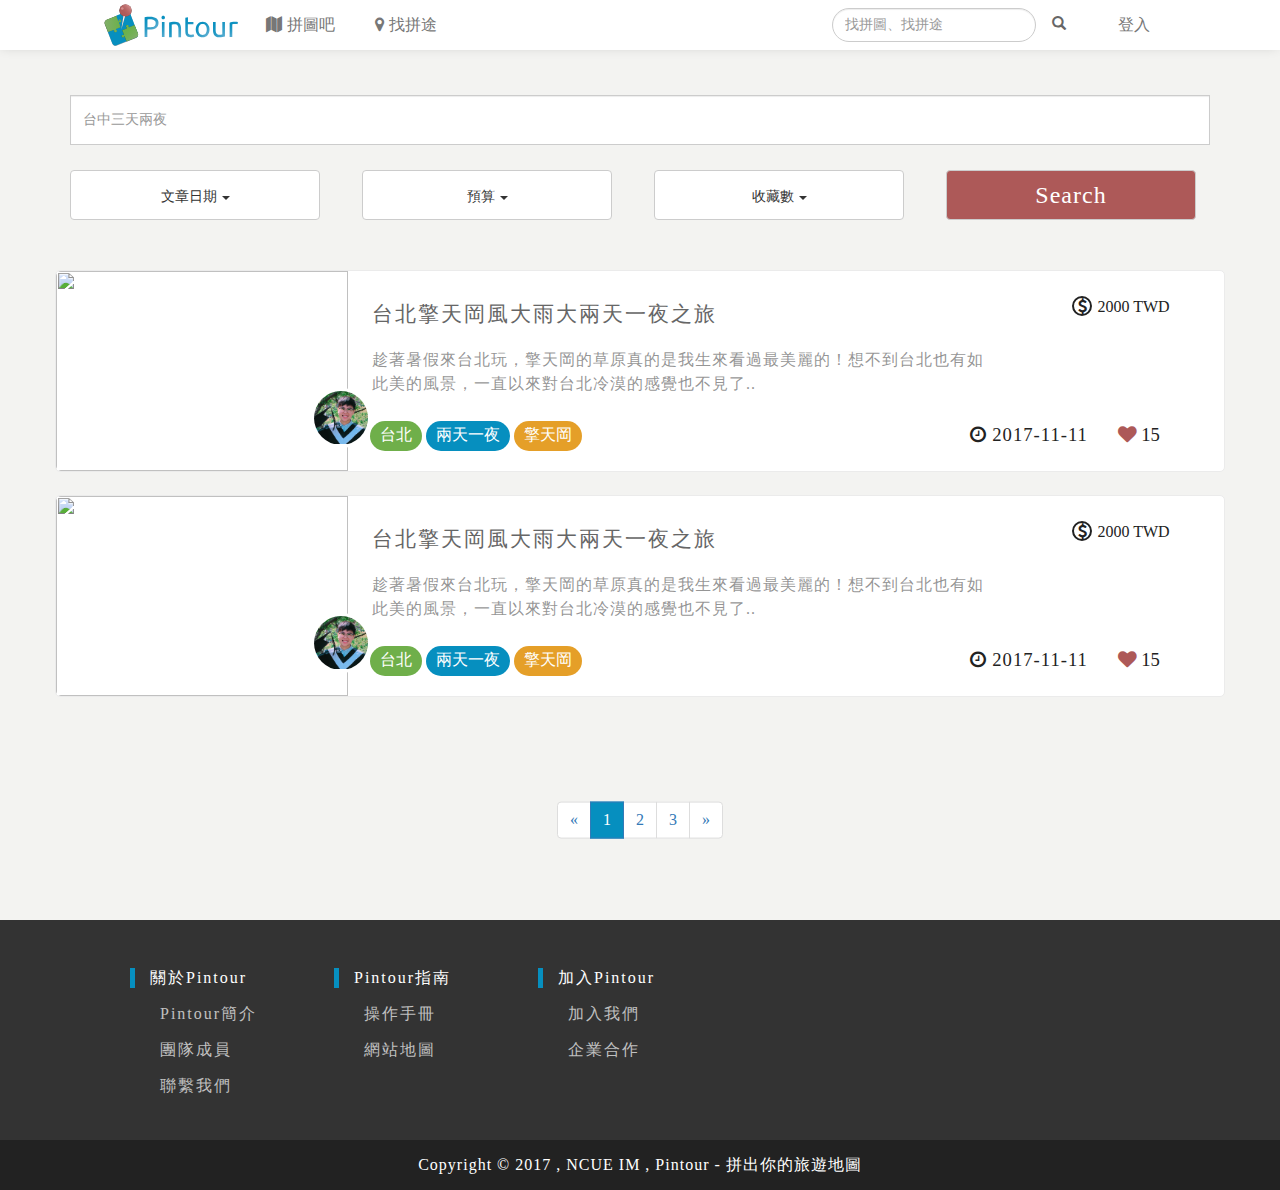
==== result.html @ 6b8a60cc "更新兩大頁面" ====
<!DOCTYPE html>
<head lang="en">
  <meta chatset="utf-8">
  <meta http-equiv="x-ua-compatible" content="IE=edge">
  <meta name="viewport" content="width=device-width, user-scalable=no, initial-scale=1.0, maximum-scale=1.0, minimum-scale=1.0">
  <title>Pintour - 拼出你的旅遊地圖</title>
  <link rel="stylesheet" href="css/bootstrap.min.css">
  <link rel="stylesheet" href="css/font-awesome.min.css">
  <link rel="stylesheet" href="css/swiper.css">
  <link rel="stylesheet" href="css/reset.css">
  <link rel="stylesheet" href="css/custom.css">
  <script src="js/jquery.min.js" type="text/javascript"></script>
  <script src="js/bootstrap.min.js" type="text/javascript"></script>
</head>
<body><!-- 最外圍 -->
  <div class="wrapper">
    <header>
      <nav class="navbar navbar-default">
        <div class="container-fluid">
          <div class="navbar-header"><!-- RWD 漢堡圖示 -->
            <button class="navbar-toggle collapsed" type="button" data-toggle="collapse" data-target="#navbarNav" aria-expended="false"><span class="icon-bar"></span><span class="icon-bar"></span><span class="icon-bar"></span></button><!-- Logo --><a class="navbar-brand" href="#"><img class="navbar-logo" src="images/logo.svg"></a>
          </div><!-- Menu -->
          <div class="collapse navbar-collapse" id="navbarNav">
            <ul class="nav navbar-nav">
              <li><a href="#"> <i class="fa fa-map" aria-hidden="true"></i>拼圖吧 </a></li>
              <li><a href="#"><i class="fa fa-map-marker" aria-hidden="true"></i>找拼途</a></li>
            </ul><!-- 使用者區 -->
            <ul class="nav navbar-nav navbar-right nav-user">
              <li><a href="#">登入</a></li>
            </ul><!-- Menu 搜尋欄 -->
            <form class="navbar-form navbar-right">
              <div class="form-group">
                <input class="form-control" type="text" placeholder="找拼圖、找拼途">
              </div>
              <button class="btn btn-default" type="submit"><span class="glyphicon glyphicon-search" aria-hidden="true"></span></button>
            </form>
          </div>
        </div>
      </nav>
    </header><!-- 搜尋欄以及篩選器-->
    <div class="result-search-bar">
      <div class="container">
        <div class="input-group">
          <input class="form-control" type="text" placeholder="台中三天兩夜">
        </div>
      </div>
    </div>
    <div class="result-filter">
      <div class="container">
        <div class="filter-date"><a class="btn btn-default" href="#" role="button">文章日期<span class="caret"></span></a></div>
        <div class="filter-budget"><a class="btn btn-default" href="#" role="button">預算<span class="caret"></span></a></div>
        <div class="filter-liked"><a class="btn btn-default" href="#" role="button">收藏數<span class="caret"></span></a></div>
        <div class="result-sreach-btn">
          <button class="btn btn-default" type="submit">Search</button>
        </div>
      </div>
    </div><!--  拼途結果 -->
    <section id="section1">
      <div class="container">
        <div class="row"><a class="pintour-box hori">
            <div class="box-pic"><img src="http://img3.okgo.tw/titlepic/b1520_3.jpg"></div>
            <div class="box-info">
              <div class="pinker-pic"><img src="images/pinkers/jerry.png"></div>
              <div class="box-text">台北擎天岡風大雨大兩天一夜之旅</div>
              <div class="pre-content">趁著暑假來台北玩，擎天岡的草原真的是我生來看過最美麗的！想不到台北也有如此美的風景，一直以來對台北冷漠的感覺也不見了..</div>
              <div class="budget"> 
                <p class="fa fa-usd" aria-hidden="true"></p>2000 TWD
              </div>
              <div class="box-bottom">
                <div class="box-tag">
                  <div class="tags area">台北</div>
                  <div class="tags days">兩天一夜</div>
                  <div class="tags point">擎天岡</div>
                </div>
                <div class="date-liked">
                  <div class="date">
                    <p class="fa fa-clock-o" aria-hidden="true"> </p>2017-11-11
                  </div>
                  <div class="box-liked">
                    <p class="fa fa-heart" aria-hidden="true"></p>
                    <div class="liked">15</div>
                  </div>
                </div>
              </div>
            </div></a><a class="pintour-box hori">
            <div class="box-pic"><img src="http://img3.okgo.tw/titlepic/b1520_3.jpg"></div>
            <div class="box-info">
              <div class="pinker-pic"><img src="images/pinkers/jerry.png"></div>
              <div class="box-text">台北擎天岡風大雨大兩天一夜之旅</div>
              <div class="pre-content">趁著暑假來台北玩，擎天岡的草原真的是我生來看過最美麗的！想不到台北也有如此美的風景，一直以來對台北冷漠的感覺也不見了..</div>
              <div class="budget"> 
                <p class="fa fa-usd" aria-hidden="true"></p>2000 TWD
              </div>
              <div class="box-bottom">
                <div class="box-tag">
                  <div class="tags area">台北</div>
                  <div class="tags days">兩天一夜</div>
                  <div class="tags point">擎天岡</div>
                </div>
                <div class="date-liked">
                  <div class="date">
                    <p class="fa fa-clock-o" aria-hidden="true"> </p>2017-11-11
                  </div>
                  <div class="box-liked">
                    <p class="fa fa-heart" aria-hidden="true"></p>
                    <div class="liked">15</div>
                  </div>
                </div>
              </div>
            </div></a>
          <div id="pagination">
            <ul class="pagination">
              <li><span><span aria-hidden="true">«</span></span></li>
              <li class="active"><span>1 </span></li>
              <li><span>2</span></li>
              <li><span>3</span></li>
              <li><span><span aria-hidden="true">»</span></span></li>
            </ul>
          </div>
        </div>
      </div>
    </section>
    <footer>
      <div class="catogory">
        <ul class="catogory-list">關於Pintour
          <li><a href="">Pintour簡介</a></li>
          <li><a href="">團隊成員</a></li>
          <li><a href="">聯繫我們</a></li>
        </ul>
        <ul class="catogory-list">Pintour指南
          <li><a href="">操作手冊</a></li>
          <li><a href="">網站地圖</a></li>
        </ul>
        <ul class="catogory-list">加入Pintour
          <li><a href="">加入我們</a></li>
          <li><a href="">企業合作</a></li>
        </ul>
      </div>
      <div class="copyright">
        <div class="copy-text">Copyright © 2017 , NCUE IM , Pintour - 拼出你的旅遊地圖</div>
      </div>
    </footer>
  </div>
</body>
---- css/custom.css ----
* {
  position: relative;
  -webkit-box-sizing: border-box;
    -webkit-box-sizing--moz-box-sizing: border-box;
    -webkit-box-sizing-box-sizing: border-box; }

a {
  text-decoration: none;
  color: #666; }

a:hover {
  text-decoration: none;
  cursor: pointer; }

body {
  color: #666;
  background: #f3f3f1; }

body {
  margin: 0px;
  padding: 0px;
  overflow-x: hidden; }

section {
  width: 100vw;
  height: 100vh;
  height: auto; }

footer {
  background: #333;
  color: #fff; }

.wrapper {
  width: 100vw; }

.banner {
  background: url("https://3hsyn13u3q9dhgyrg2qh3tin-wpengine.netdna-ssl.com/wp-content/uploads/2017/06/SplitShire-2065.jpg") center center no-repeat;
  background-size: 1441px;
  height: 550px; }

.navbar {
  -webkit-box-shadow: -1px -2px 12px -2px rgba(0, 0, 0, 0.2);
  box-shadow: -1px -2px 12px -2px rgba(0, 0, 0, 0.2);
  border: none;
  border-radius: 0px;
  padding: 0px 100px; }

.navbar-default {
  background-color: #fff; }

.navbar-brand {
  padding: 3px; }

.navbar-brand img {
  display: inline-block;
  width: 135px; }

.navbar-nav .fa:before {
  margin-right: 5px; }

.navbar-nav > li {
  height: 43px;
  margin-left: 10px;
  -webkit-transition: .2s;
  -o-transition: .2s;
  transition: .2s; }

.navbar-nav > li:hover {
  border-bottom: 3px solid #068fbf; }

.navbar-nav.nav-user > li:hover {
  border: none; }
  .navbar-nav.nav-user > li:hover a {
    color: #068fbf; }

.nav-item {
  padding: 5px 10px 0px 10px; }

.navbar-form input {
  border-radius: 40px;
  display: none; }

.navbar-form button {
  border: none;
  color: #666; }

.search_bar {
  width: 800px;
  height: 100px;
  position: absolute;
  top: 50%;
  left: 50%;
  -webkit-transform: translateX(-50%) translateY(-50%);
  -ms-transform: translateX(-50%) translateY(-50%);
  transform: translateX(-50%) translateY(-50%);
  background-color: rgba(0, 0, 0, 0.4);
  top: 70%; }
  .search_bar input[type="text"] {
    display: inline-block;
    border: none;
    width: 700px;
    height: 100px;
    background-color: transparent;
    font-size: 24pt;
    color: #fff;
    font-weight: normal;
    letter-spacing: 1px;
    padding: 30px; }
    .search_bar input[type="text"]:focus {
      outline: none; }
  .search_bar button {
    display: inline-block;
    width: 90px;
    height: 100px;
    border: none;
    background-color: transparent;
    outline: none; }
    .search_bar button i {
      color: white;
      font-size: 24pt; }

.search_input::-webkit-input-placeholder {
  color: rgba(255, 255, 255, 0.7);
  font-style: italic; }

.search_input::-moz-placeholder {
  color: rgba(255, 255, 255, 0.7);
  font-style: italic; }

.search_input::-ms-input-placeholder {
  color: rgba(255, 255, 255, 0.7);
  font-style: italic; }

.home-title {
  margin-top: 30px;
  margin-bottom: 30px;
  padding: 10px 0px;
  text-align: center; }

.home-title .fa:before {
  margin-right: 10px; }

.home-title h2 {
  font-size: 30px;
  color: #068fbf;
  font-weight: 500;
  letter-spacing: 5px; }

.home-title.latest h2 {
  color: #fff; }

.pintour-box {
  border: 1px solid #EBEBEB;
  border-radius: 10px;
  overflow: hidden;
  -webkit-transition: ease-in 0.3s;
  -o-transition: ease-in 0.3s;
  transition: ease-in 0.3s;
  background-color: #fff; }
  .pintour-box:hover {
    -webkit-box-shadow: 0px 0px 12px rgba(0, 0, 0, 0.2);
    box-shadow: 0px 0px 12px rgba(0, 0, 0, 0.2); }
    .pintour-box:hover .box-pic {
      overflow: hidden; }
      .pintour-box:hover .box-pic img {
        -webkit-transform: scale(1.13);
        -ms-transform: scale(1.13);
        transform: scale(1.13); }

.pintour-box.col-md-3 {
  padding: 0;
  margin-right: 10px;
  width: 24%; }

.box-pic {
  height: 200px;
  overflow: hidden; }

.box-pic {
  overflow: hidden; }
  .box-pic img {
    width: 100%;
    height: 100%;
    -webkit-transition: .3s;
    -o-transition: .3s;
    transition: .3s; }

.pinker-pic {
  width: 60px;
  height: 60px;
  border-radius: 60px;
  position: absolute;
  top: -15%;
  left: 5%;
  overflow: hidden;
  border: 3px solid #fff;
  z-index: 1; }

.pinker-pic img {
  width: 100%; }

.date-budget {
  height: 30px;
  background-color: #ebebeb; }

.date {
  display: inline-block;
  margin-left: 90px;
  font-size: 14pt;
  color: #222;
  font-weight: bolder;
  letter-spacing: 1px;
  padding: 5px; }

.budget {
  display: inline-block;
  color: #ad5958; }

.box-liked {
  display: inline-block;
  width: 50px;
  height: 50px;
  margin-left: 20px;
  padding: 20px 0px;
  font-size: 15pt; }

.box-liked p {
  color: #ad5958; }

.liked {
  display: inline-block;
  vertical-align: top; }

.box-text {
  font-size: 14pt;
  color: #666;
  font-weight: normal;
  letter-spacing: 2px;
  display: inline-block;
  vertical-align: top;
  width: 200px;
  height: 60px;
  padding: 10px;
  line-height: 20pt; }

.box-tags {
  width: 90%;
  height: 50px;
  margin: 0 auto;
  padding: 10px 0px; }

.tags {
  height: 30px;
  display: inline-block;
  padding: 6px 10px 4px 10px;
  border-radius: 100px;
  color: #fff; }

.tags.area {
  background-color: #6faf4a; }

.tags.days {
  background-color: #068fbf; }

.tags.point {
  background-color: #e59f28; }

.ajax-bullet {
  border: 1.5px solid #068fbf; }
  .ajax-bullet:hover {
    cursor: pointer;
    border: none;
    background: -webkit-linear-gradient(309deg, #0fb8ad 0%, #1fc8db 51%, #2cb5e8 75%);
    background: -o-linear-gradient(309deg, #0fb8ad 0%, #1fc8db 51%, #2cb5e8 75%);
    background: linear-gradient(141deg, #0fb8ad 0%, #1fc8db 51%, #2cb5e8 75%); }

.ajax-bullet.bullet-white {
  border: 1.5px solid #fff; }
  .ajax-bullet.bullet-white:hover {
    cursor: pointer;
    border: none;
    background: #fff; }

.ajax-box {
  margin: 30px auto;
  width: 210px;
  height: 50px;
  padding: 15px; }

.ajax-bullet {
  display: inline-block;
  width: 40px;
  height: 15px;
  border-radius: 40px; }

.swiper-container {
  width: 100%;
  height: 100%; }

.swiper-slide {
  height: 400px; }

.hot-pic {
  width: 250px;
  border-radius: 200px;
  height: 250px;
  margin: 0 auto;
  margin-top: 30px;
  overflow: hidden; }
  .hot-pic img {
    width: 100%; }

.hot-pic-id {
  margin: 0 auto;
  width: 200px;
  height: 30px;
  text-align: center;
  margin-top: 30px; }

.catogory {
  height: 220px;
  padding: 50px;
  padding-left: 150px; }

.catogory-list {
  width: 200px;
  height: 150px;
  position: relative;
  display: inline-block;
  vertical-align: top;
  letter-spacing: 2px; }
  .catogory-list li:nth-child(1) {
    margin-top: 10px; }
  .catogory-list li {
    padding: 10px; }
    .catogory-list li a {
      color: silver;
      font-weight: 100; }
  .catogory-list:before {
    content: " ";
    display: inline-block;
    width: 5px;
    height: 20px;
    background: #068fbf;
    margin-right: 10px;
    position: absolute;
    top: -2px;
    left: -20px; }

.copyright {
  height: 50px;
  background: #222;
  font-weight: 100;
  letter-spacing: 1px;
  padding: 10px; }

.copy-text {
  display: inline-block;
  position: absolute;
  top: 50%;
  left: 50%;
  -webkit-transform: translateX(-50%) translateY(-50%);
  -ms-transform: translateX(-50%) translateY(-50%);
  transform: translateX(-50%) translateY(-50%); }

.social {
  margin-left: 50px;
  display: inline-block; }
  .social a {
    color: #fff;
    display: inline-block;
    width: 20px; }

#section1 {
  background: #f3f3f1; }

#section2 {
  background: -webkit-linear-gradient(309deg, #0fb8ad 0%, #1fc8db 51%, #2cb5e8 75%);
  background: -o-linear-gradient(309deg, #0fb8ad 0%, #1fc8db 51%, #2cb5e8 75%);
  background: linear-gradient(141deg, #0fb8ad 0%, #1fc8db 51%, #2cb5e8 75%); }

#section2 .pintour-box {
  border: none; }

#section3 {
  background: #fff; }
  #section3 .container {
    width: 100%; }

.result-search-bar, .result-filter {
  height: 100px;
  padding: 25px; }

.result-search-bar input[type="text"] {
  width: 100%;
  height: 50px; }

.result-search-bar .input-group {
  width: 100%; }

.filter-date, .filter-budget, .filter-liked, .result-sreach-btn {
  display: inline-block; }

.result-filter {
  padding-top: 0px; }
  .result-filter a {
    height: 50px;
    width: 250px;
    margin-right: 38px;
    line-height: 40px; }
  .result-filter .caret {
    margin-left: 5px; }

.result-sreach-btn button {
  height: 50px;
  width: 250px;
  background: #ad5958;
  font-size: 18pt;
  color: #fff;
  font-weight: 500;
  letter-spacing: 1px; }
  .result-sreach-btn button:hover {
    background: #ad5958 !important;
    font-size: 18pt;
    color: #fff;
    font-weight: 500;
    letter-spacing: 1px; }

.pintour-box.hori {
  width: 100%;
  border-radius: 5px;
  display: inline-block;
  position: relative;
  margin-bottom: 20px; }
  .pintour-box.hori .box-pic {
    width: 25%;
    display: inline-block;
    border-radius: 5px 0px 0px 5px;
    overflow: hidden;
    vertical-align: top; }
  .pintour-box.hori .box-info {
    padding: 20px 10px 10px 10px;
    width: 70%;
    display: inline-block;
    vertical-align: top;
    position: relative; }
    .pintour-box.hori .box-info .pinker-pic {
      left: -5%;
      top: 60%; }
  .pintour-box.hori .box-text {
    font-size: 16pt;
    width: 80%;
    height: auto; }
  .pintour-box.hori .pre-content {
    font-size: 16px;
    padding: 10px;
    width: 80%;
    letter-spacing: 1px;
    color: rgba(102, 102, 102, 0.7);
    line-height: 18pt; }
  .pintour-box.hori .budget {
    color: #222;
    position: absolute;
    top: 13%;
    right: 0;
    background-color: #fff; }
    .pintour-box.hori .budget .fa-usd {
      border: 2px solid;
      width: 20px;
      text-align: center;
      border-radius: 100%;
      margin-right: 5px; }
  .pintour-box.hori .box-bottom {
    display: -webkit-box;
    display: -webkit-flex;
    display: -ms-flexbox;
    display: flex;
    -webkit-box-pack: justify;
    -webkit-justify-content: space-between;
    -ms-flex-pack: justify;
    justify-content: space-between;
    -webkit-box-align: center;
    -webkit-align-items: center;
    -ms-flex-align: center;
    align-items: center;
    left: 1%; }
    .pintour-box.hori .box-bottom .box-tag {
      display: inline-block;
      margin-top: 10px; }
    .pintour-box.hori .box-bottom .date-liked {
      font-size: 14pt;
      background-color: #fff; }
      .pintour-box.hori .box-bottom .date-liked .date {
        font-weight: 400; }
        .pintour-box.hori .box-bottom .date-liked .date .fa-clock-o {
          margin-right: 5px; }
      .pintour-box.hori .box-bottom .date-liked .box-liked {
        font-size: 14pt;
        color: #222; }

#pagination {
  cursor: pointer;
  width: 100%;
  height: 200px; }
  #pagination .pagination {
    margin: 0;
    position: absolute;
    top: 50%;
    left: 50%;
    -webkit-transform: translateX(-50%) translateY(-50%);
    -ms-transform: translateX(-50%) translateY(-50%);
    transform: translateX(-50%) translateY(-50%);
    color: #068fbf; }
    #pagination .pagination .active span {
      background-color: #068fbf; }
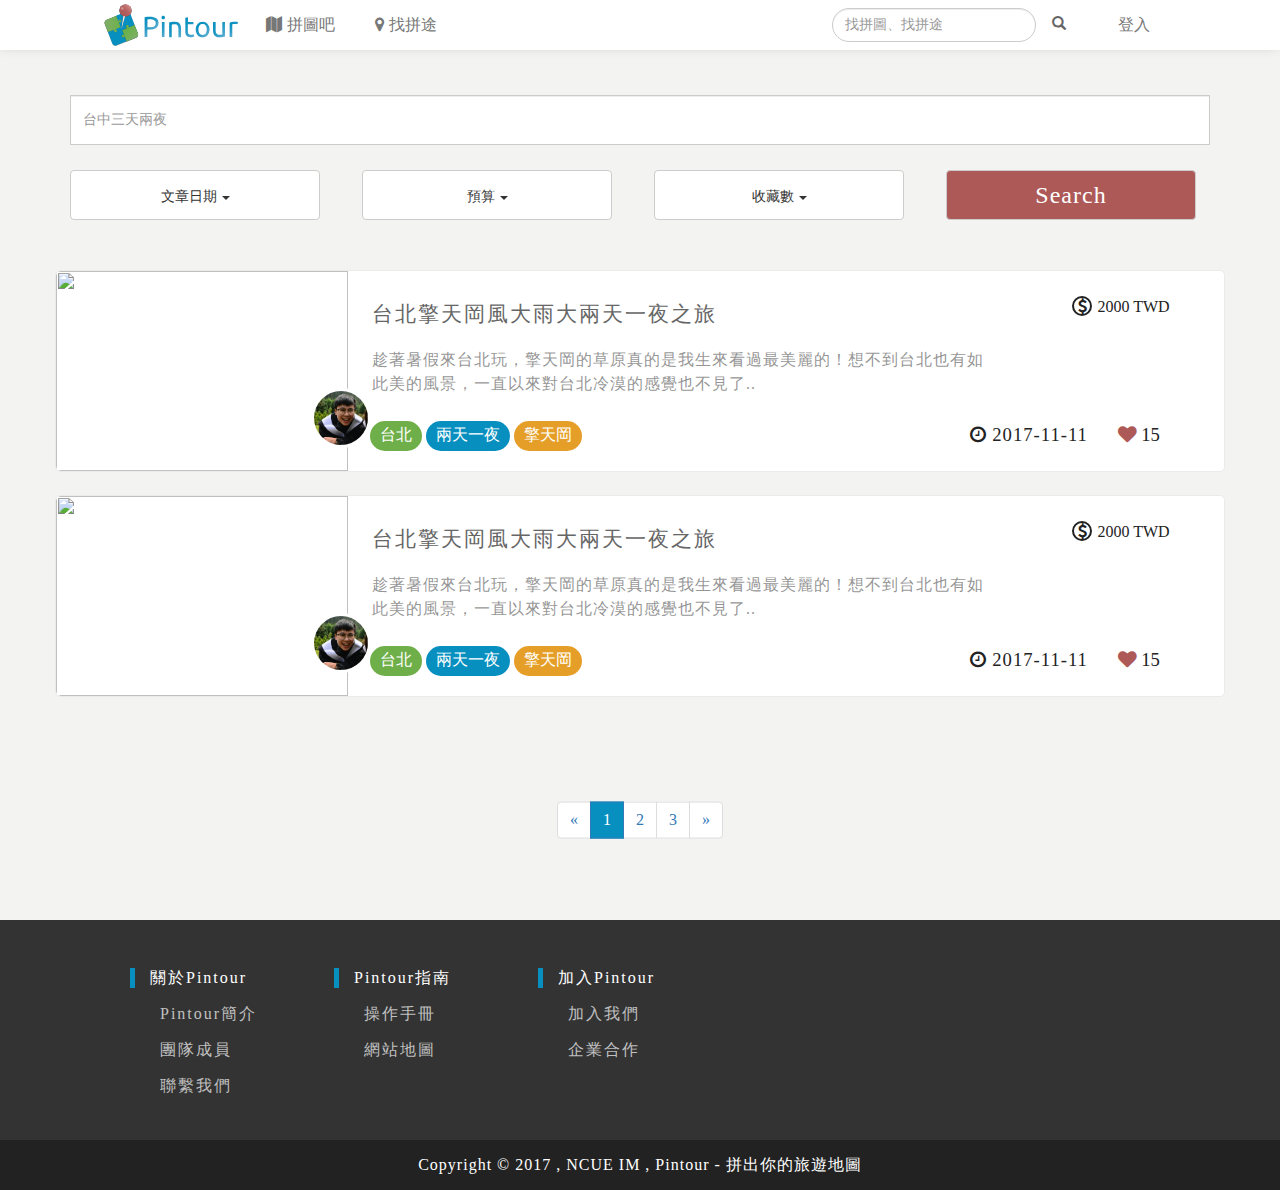
==== commit 4a7ca5a7: "新增拼客、拼圖頁面" ====
--- a/result.html
+++ b/result.html
@@ -18,7 +18,7 @@
       <nav class="navbar navbar-default">
         <div class="container-fluid">
           <div class="navbar-header"><!-- RWD 漢堡圖示 -->
-            <button class="navbar-toggle collapsed" type="button" data-toggle="collapse" data-target="#navbarNav" aria-expended="false"><span class="icon-bar"></span><span class="icon-bar"></span><span class="icon-bar"></span></button><!-- Logo --><a class="navbar-brand" href="#"><img class="navbar-logo" src="images/logo.svg"></a>
+            <button class="navbar-toggle collapsed" type="button" data-toggle="collapse" data-target="#navbarNav" aria-expended="false"><span class="icon-bar"></span><span class="icon-bar"></span><span class="icon-bar"></span></button><!-- Logo --><a class="navbar-brand" href="index.html"><img class="navbar-logo" src="images/logo.svg"></a>
           </div><!-- Menu -->
           <div class="collapse navbar-collapse" id="navbarNav">
             <ul class="nav navbar-nav">
@@ -26,7 +26,7 @@
               <li><a href="#"><i class="fa fa-map-marker" aria-hidden="true"></i>找拼途</a></li>
             </ul><!-- 使用者區 -->
             <ul class="nav navbar-nav navbar-right nav-user">
-              <li><a href="#">登入</a></li>
+              <li><a href="login.html">登入</a></li>
             </ul><!-- Menu 搜尋欄 -->
             <form class="navbar-form navbar-right">
               <div class="form-group">
